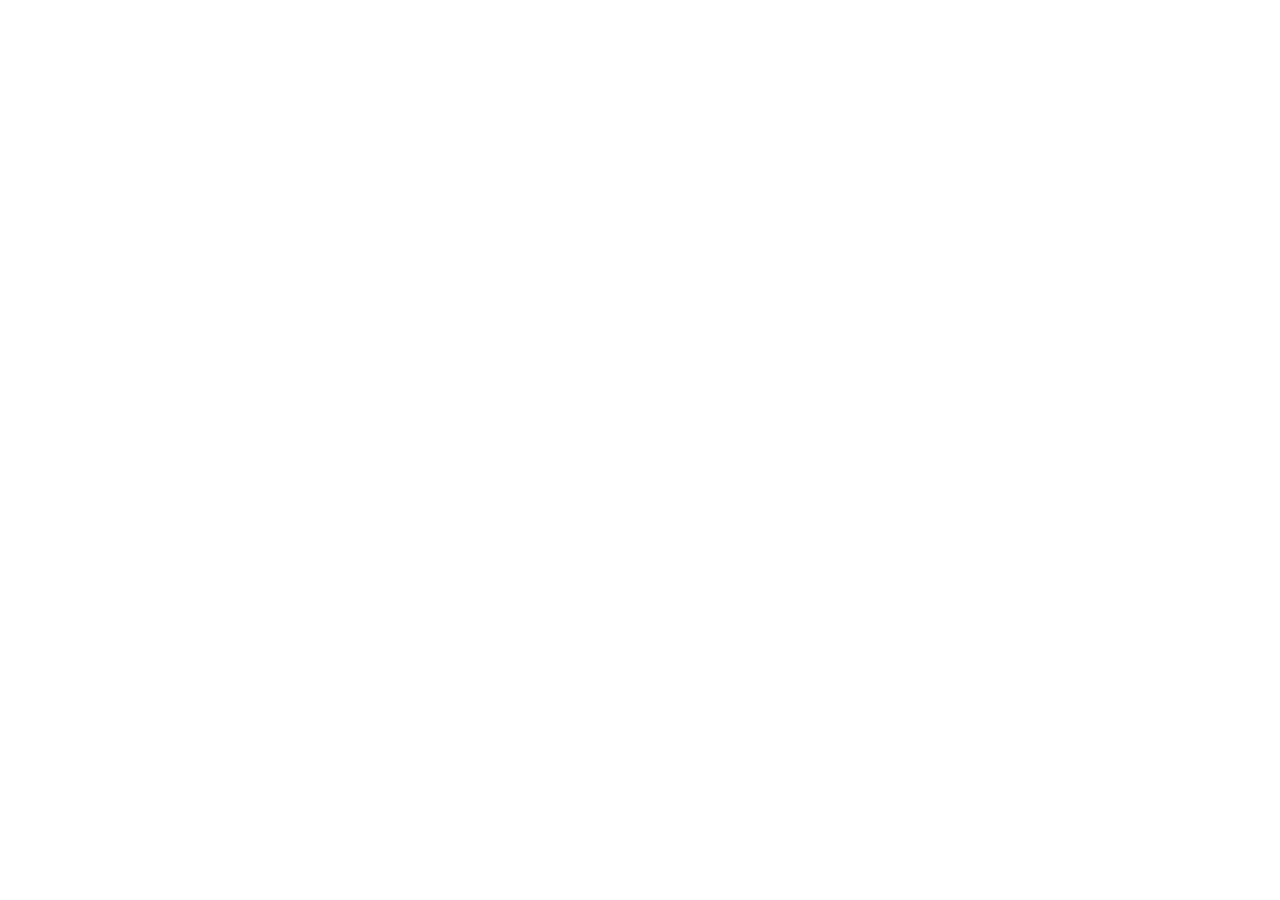
==== A-propos.html @ 2d04cdbd "feat: create HTML5 structure for 4 pages" ====
<!DOCTYPE html>
<html lang="fr">

<head>
    <meta charset="UTF-8">
    <meta name="viewport" content="width=device-width, initial-scale=1.0">
    <title>Thimdrine - À propos</title>
</head>

<body>
    <header>
        <nav>

        </nav>
    </header>
    <main>
        <section>

        </section>
    </main>
    <footer>
        
    </footer>
</body>

</html>
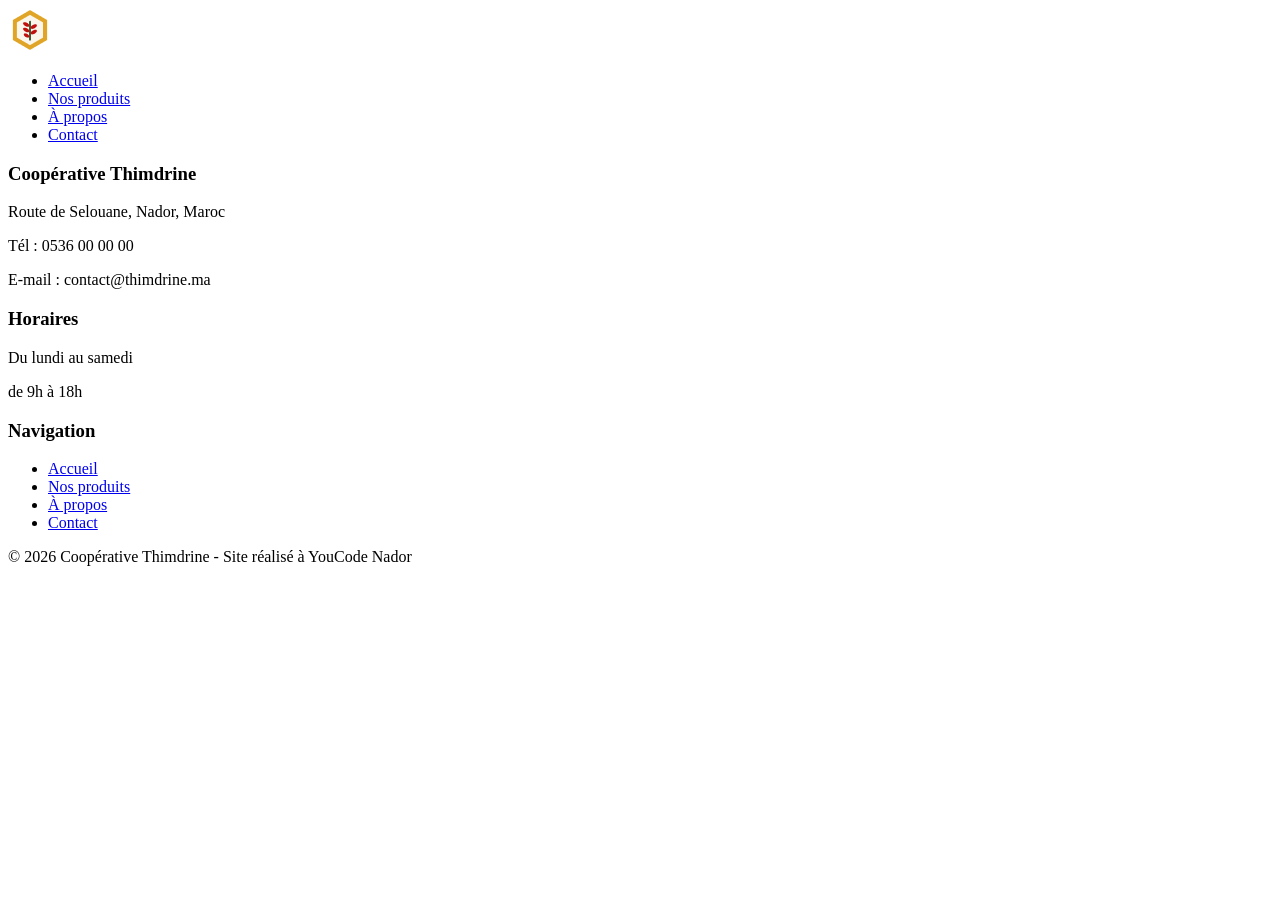
==== commit c5830898: "realiser la partie navigation et la partie footer des 4 pages" ====
--- a/A-propos.html
+++ b/A-propos.html
@@ -4,23 +4,64 @@
 <head>
     <meta charset="UTF-8">
     <meta name="viewport" content="width=device-width, initial-scale=1.0">
+    <link rel="stylesheet" href="CSS/style.css">
     <title>Thimdrine - À propos</title>
 </head>
+
 
 <body>
     <header>
         <nav>
+            <a href="index.html">
+                <img src="images/Logo.png" >
+            </a>
 
+            <ul>
+                <li><a href="index.html">Accueil</a></li>
+                <li><a href="nos-produits.html">Nos produits</a></li>
+                <li><a href="a-propos.html">À propos</a></li>
+                <li><a href="contact.html">Contact</a></li>
+            </ul>
         </nav>
     </header>
+
     <main>
         <section>
 
         </section>
     </main>
+
     <footer>
-        
-    </footer>
+        <div class="footer">
+            <div class="footer-par">
+                <h3>Coopérative Thimdrine</h3>
+                <p>Route de Selouane, Nador, Maroc</p>
+                <p>Tél : 0536 00 00 00</p>
+                <p>E-mail : contact@thimdrine.ma</p>
+            </div>
+
+        <div class="footer-par">
+            <h3>Horaires</h3>
+            <p>Du lundi au samedi</p>
+            <p>de 9h à 18h</p>
+        </div>
+
+        <div class="footer-par">
+            <h3>Navigation</h3>
+            <ul>
+                <li><a href="index.html">Accueil</a></li>
+                <li><a href="nos-produits.html">Nos produits</a></li>
+                <li><a href="a-propos.html">À propos</a></li>
+                <li><a href="contact.html">Contact</a></li>
+            </ul>
+        </div>
+    </div>
+
+    <div class="footer-end">
+        <p>&copy; 2026 Coopérative Thimdrine - Site réalisé à YouCode Nador</p>
+    </div>
+</footer>
+
 </body>
 
 </html>
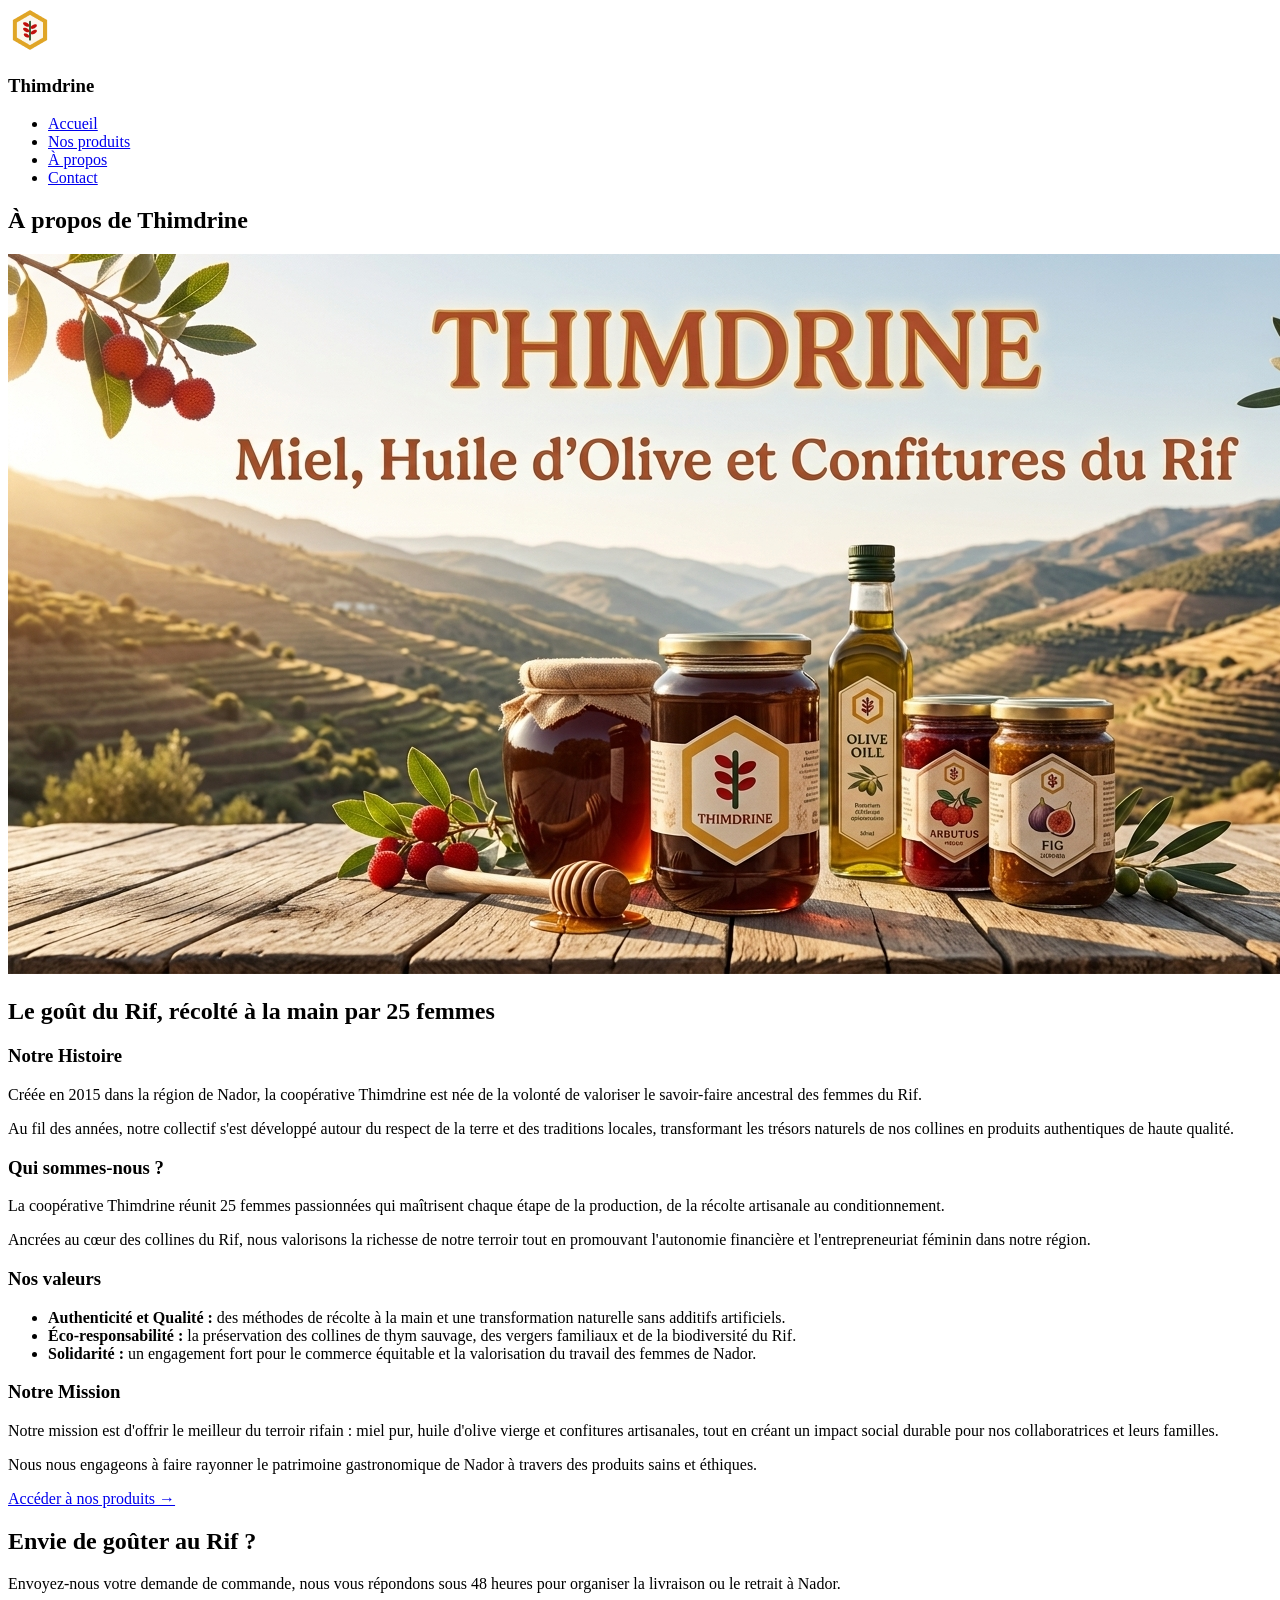
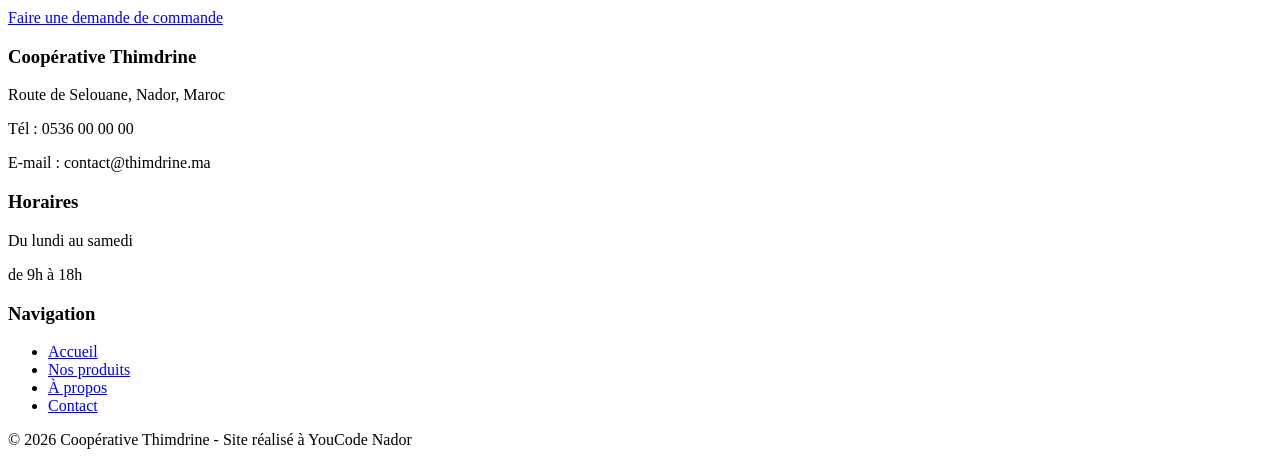
==== commit 50ebc8f5: "realisation de partie html des page index / no produits / a propos" ====
--- a/A-propos.html
+++ b/A-propos.html
@@ -8,13 +8,12 @@
     <title>Thimdrine - À propos</title>
 </head>
 
+<body>
 
-<body>
     <header>
         <nav>
-            <a href="index.html">
-                <img src="images/Logo.png" >
-            </a>
+            <div class="logo"><a href="index.html"><img src="images/Logo.png" alt="Logo de Thimdrine"></a> <h3 classe="dalogo">Thimdrine</h3></div>
+
 
             <ul>
                 <li><a href="index.html">Accueil</a></li>
@@ -26,13 +25,122 @@
     </header>
 
     <main>
-        <section>
+
+        <!-- Titre -->
+        <section class="apropos-title">
+            <h1>À propos de Thimdrine</h1>
+        </section>
+
+        <!-- Image principale -->
+        <section class="apropos-image">
+            <img src="images/interface image project.jfif"
+                alt="Produits de la coopérative Thimdrine">
+        </section>
+
+        <!-- Présentation -->
+        <section class="apropos-content">
+
+            <h2>Le goût du Rif, récolté à la main par 25 femmes</h2>
+
+            <div class="apropos-grid">
+
+                <div class="apropos-block">
+                    <h3>Notre Histoire</h3>
+                    <p>
+                        Créée en 2015 dans la région de Nador, la coopérative
+                        Thimdrine est née de la volonté de valoriser le savoir-faire
+                        ancestral des femmes du Rif.
+                    </p>
+                    <p>
+                        Au fil des années, notre collectif s'est développé autour
+                        du respect de la terre et des traditions locales,
+                        transformant les trésors naturels de nos collines en
+                        produits authentiques de haute qualité.
+                    </p>
+                </div>
+
+                <div class="apropos-block">
+                    <h3>Qui sommes-nous ?</h3>
+                    <p>
+                        La coopérative Thimdrine réunit 25 femmes passionnées qui
+                        maîtrisent chaque étape de la production, de la récolte
+                        artisanale au conditionnement.
+                    </p>
+                    <p>
+                        Ancrées au cœur des collines du Rif, nous valorisons la
+                        richesse de notre terroir tout en promouvant l'autonomie
+                        financière et l'entrepreneuriat féminin dans notre région.
+                    </p>
+                </div>
+
+                <div class="apropos-block">
+                    <h3>Nos valeurs</h3>
+                    <ul>
+                        <li>
+                            <strong>Authenticité et Qualité :</strong>
+                            des méthodes de récolte à la main et une transformation
+                            naturelle sans additifs artificiels.
+                        </li>
+
+                        <li>
+                            <strong>Éco-responsabilité :</strong>
+                            la préservation des collines de thym sauvage, des
+                            vergers familiaux et de la biodiversité du Rif.
+                        </li>
+
+                        <li>
+                            <strong>Solidarité :</strong>
+                            un engagement fort pour le commerce équitable et la
+                            valorisation du travail des femmes de Nador.
+                        </li>
+                    </ul>
+                </div>
+
+                <div class="apropos-block">
+                    <h3>Notre Mission</h3>
+                    <p>
+                        Notre mission est d'offrir le meilleur du terroir rifain :
+                        miel pur, huile d'olive vierge et confitures artisanales,
+                        tout en créant un impact social durable pour nos
+                        collaboratrices et leurs familles.
+                    </p>
+
+                    <p>
+                        Nous nous engageons à faire rayonner le patrimoine
+                        gastronomique de Nador à travers des produits sains
+                        et éthiques.
+                    </p>
+
+                    <a href="nos-produits.html" class="link-more">
+                        Accéder à nos produits →
+                    </a>
+                </div>
+
+            </div>
 
         </section>
+
+        <!-- CTA -->
+        <section class="sec4">
+            <h2>Envie de goûter au Rif ?</h2>
+
+            <p>
+                Envoyez-nous votre demande de commande, nous vous répondons
+                sous 48 heures pour organiser la livraison ou le retrait à Nador.
+            </p>
+
+            <a href="contact.html" class="btn btn-1">
+                Faire une demande de commande
+            </a>
+        </section>
+
     </main>
 
+    <!-- Footer -->
     <footer>
+
         <div class="footer">
+
             <div class="footer-par">
                 <h3>Coopérative Thimdrine</h3>
                 <p>Route de Selouane, Nador, Maroc</p>
@@ -40,28 +148,33 @@
                 <p>E-mail : contact@thimdrine.ma</p>
             </div>
 
-        <div class="footer-par">
-            <h3>Horaires</h3>
-            <p>Du lundi au samedi</p>
-            <p>de 9h à 18h</p>
+            <div class="footer-par">
+                <h3>Horaires</h3>
+                <p>Du lundi au samedi</p>
+                <p>de 9h à 18h</p>
+            </div>
+
+            <div class="footer-par">
+                <h3>Navigation</h3>
+
+                <ul>
+                    <li><a href="index.html">Accueil</a></li>
+                    <li><a href="nos-produits.html">Nos produits</a></li>
+                    <li><a href="a-propos.html">À propos</a></li>
+                    <li><a href="contact.html">Contact</a></li>
+                </ul>
+            </div>
+
         </div>
 
-        <div class="footer-par">
-            <h3>Navigation</h3>
-            <ul>
-                <li><a href="index.html">Accueil</a></li>
-                <li><a href="nos-produits.html">Nos produits</a></li>
-                <li><a href="a-propos.html">À propos</a></li>
-                <li><a href="contact.html">Contact</a></li>
-            </ul>
+        <div class="footer-end">
+            <p>
+                &copy; 2026 Coopérative Thimdrine -
+                Site réalisé à YouCode Nador
+            </p>
         </div>
-    </div>
 
-    <div class="footer-end">
-        <p>&copy; 2026 Coopérative Thimdrine - Site réalisé à YouCode Nador</p>
-    </div>
-</footer>
+    </footer>
 
 </body>
-
 </html>
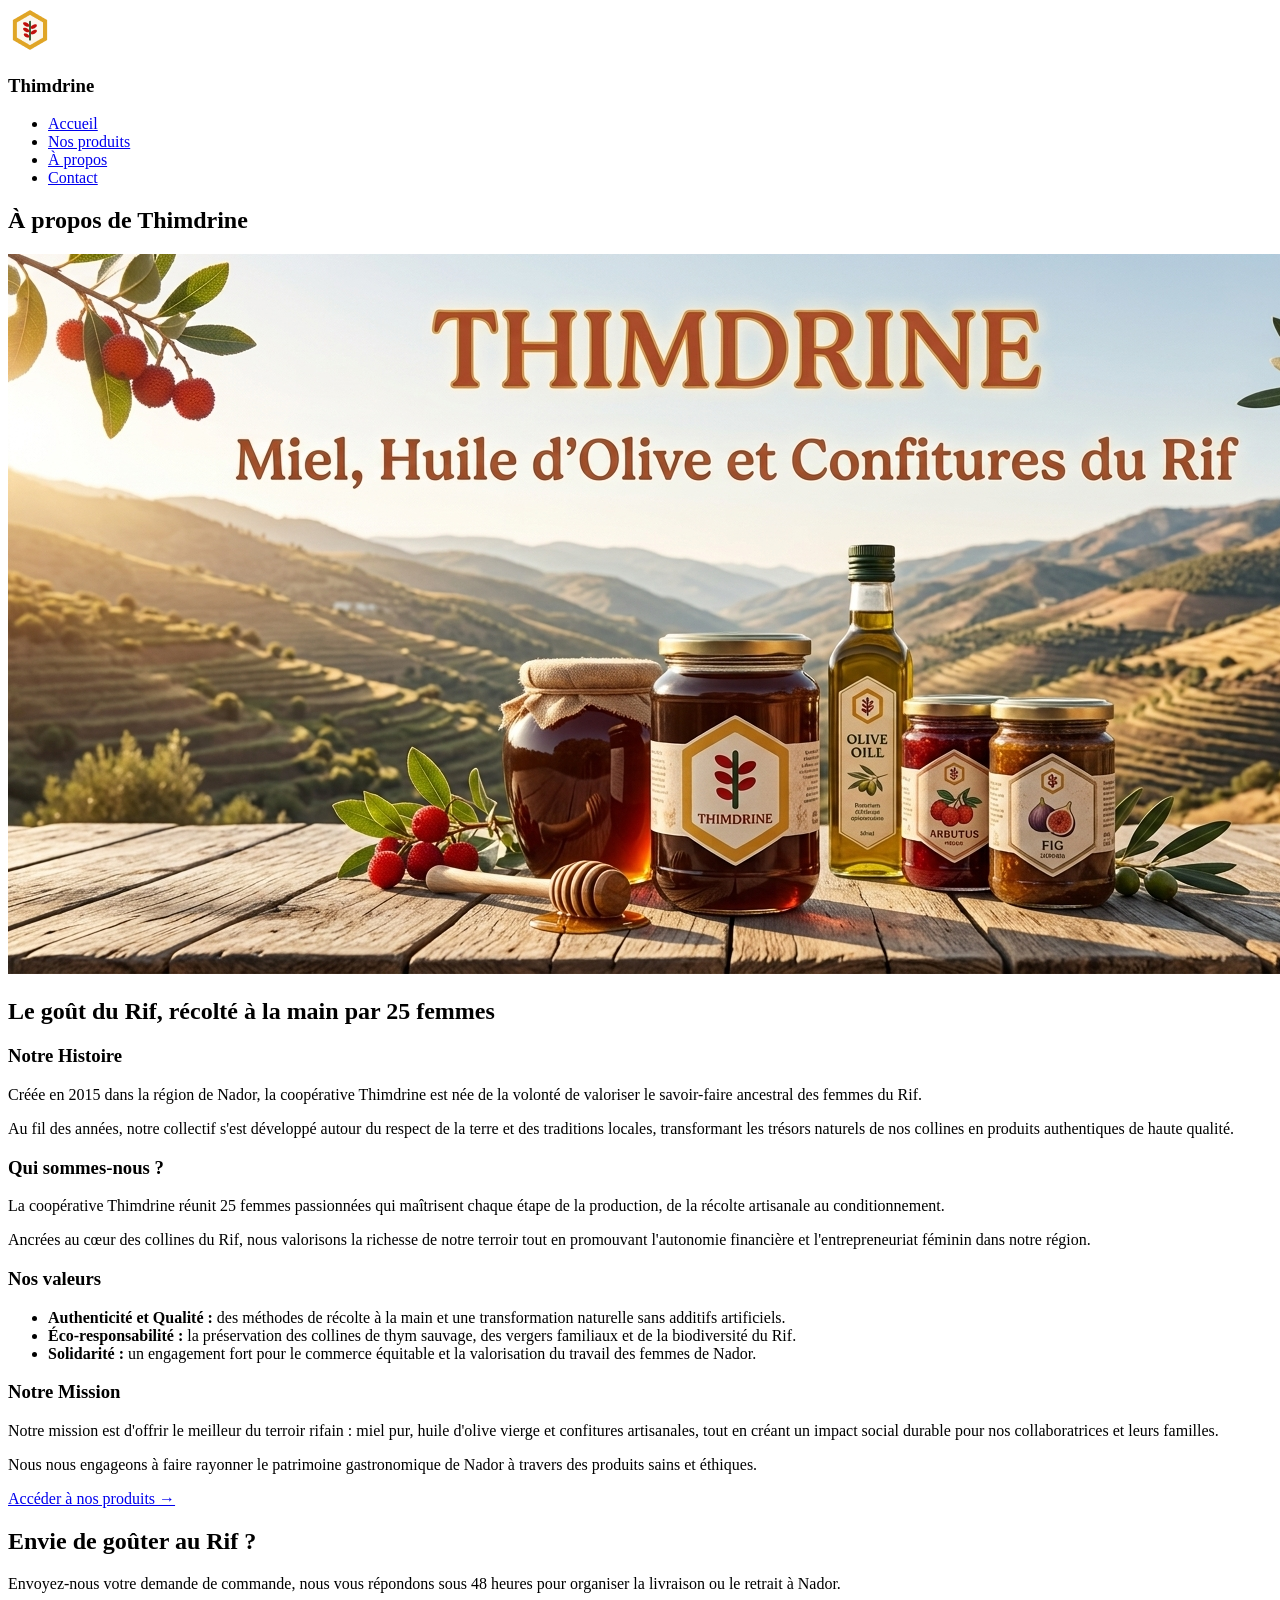
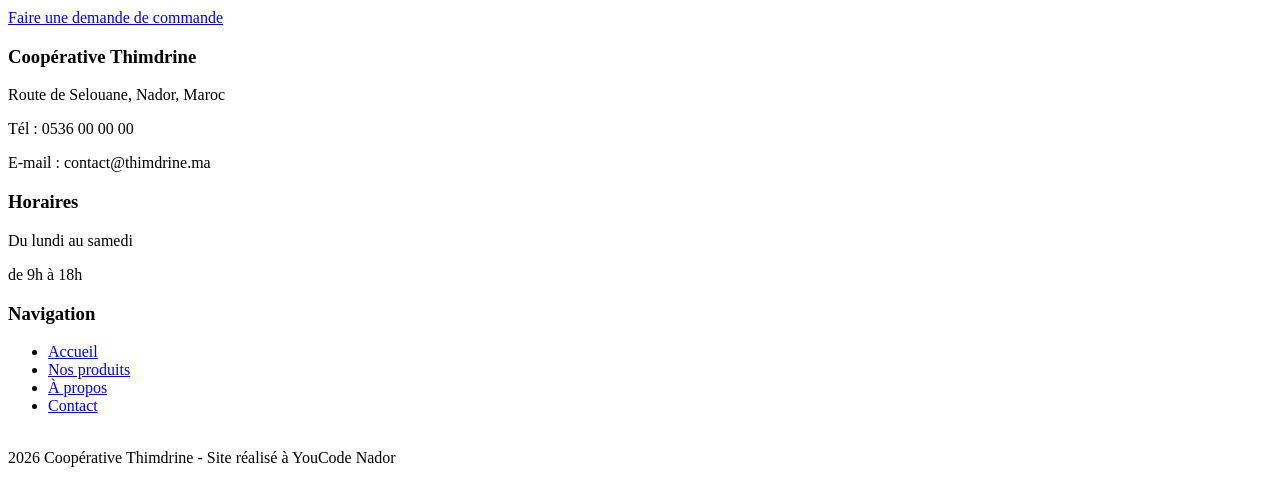
==== commit fddcf51b: "realiser la partie main de la page contact" ====
--- a/A-propos.html
+++ b/A-propos.html
@@ -26,18 +26,15 @@
 
     <main>
 
-        <!-- Titre -->
         <section class="apropos-title">
             <h1>À propos de Thimdrine</h1>
         </section>
 
-        <!-- Image principale -->
         <section class="apropos-image">
             <img src="images/interface image project.jfif"
                 alt="Produits de la coopérative Thimdrine">
         </section>
 
-        <!-- Présentation -->
         <section class="apropos-content">
 
             <h2>Le goût du Rif, récolté à la main par 25 femmes</h2>
@@ -120,7 +117,6 @@
 
         </section>
 
-        <!-- CTA -->
         <section class="sec4">
             <h2>Envie de goûter au Rif ?</h2>
 
@@ -136,7 +132,6 @@
 
     </main>
 
-    <!-- Footer -->
     <footer>
 
         <div class="footer">
@@ -169,7 +164,7 @@
 
         <div class="footer-end">
             <p>
-                &copy; 2026 Coopérative Thimdrine -
+                <br> 2026 Coopérative Thimdrine -
                 Site réalisé à YouCode Nador
             </p>
         </div>
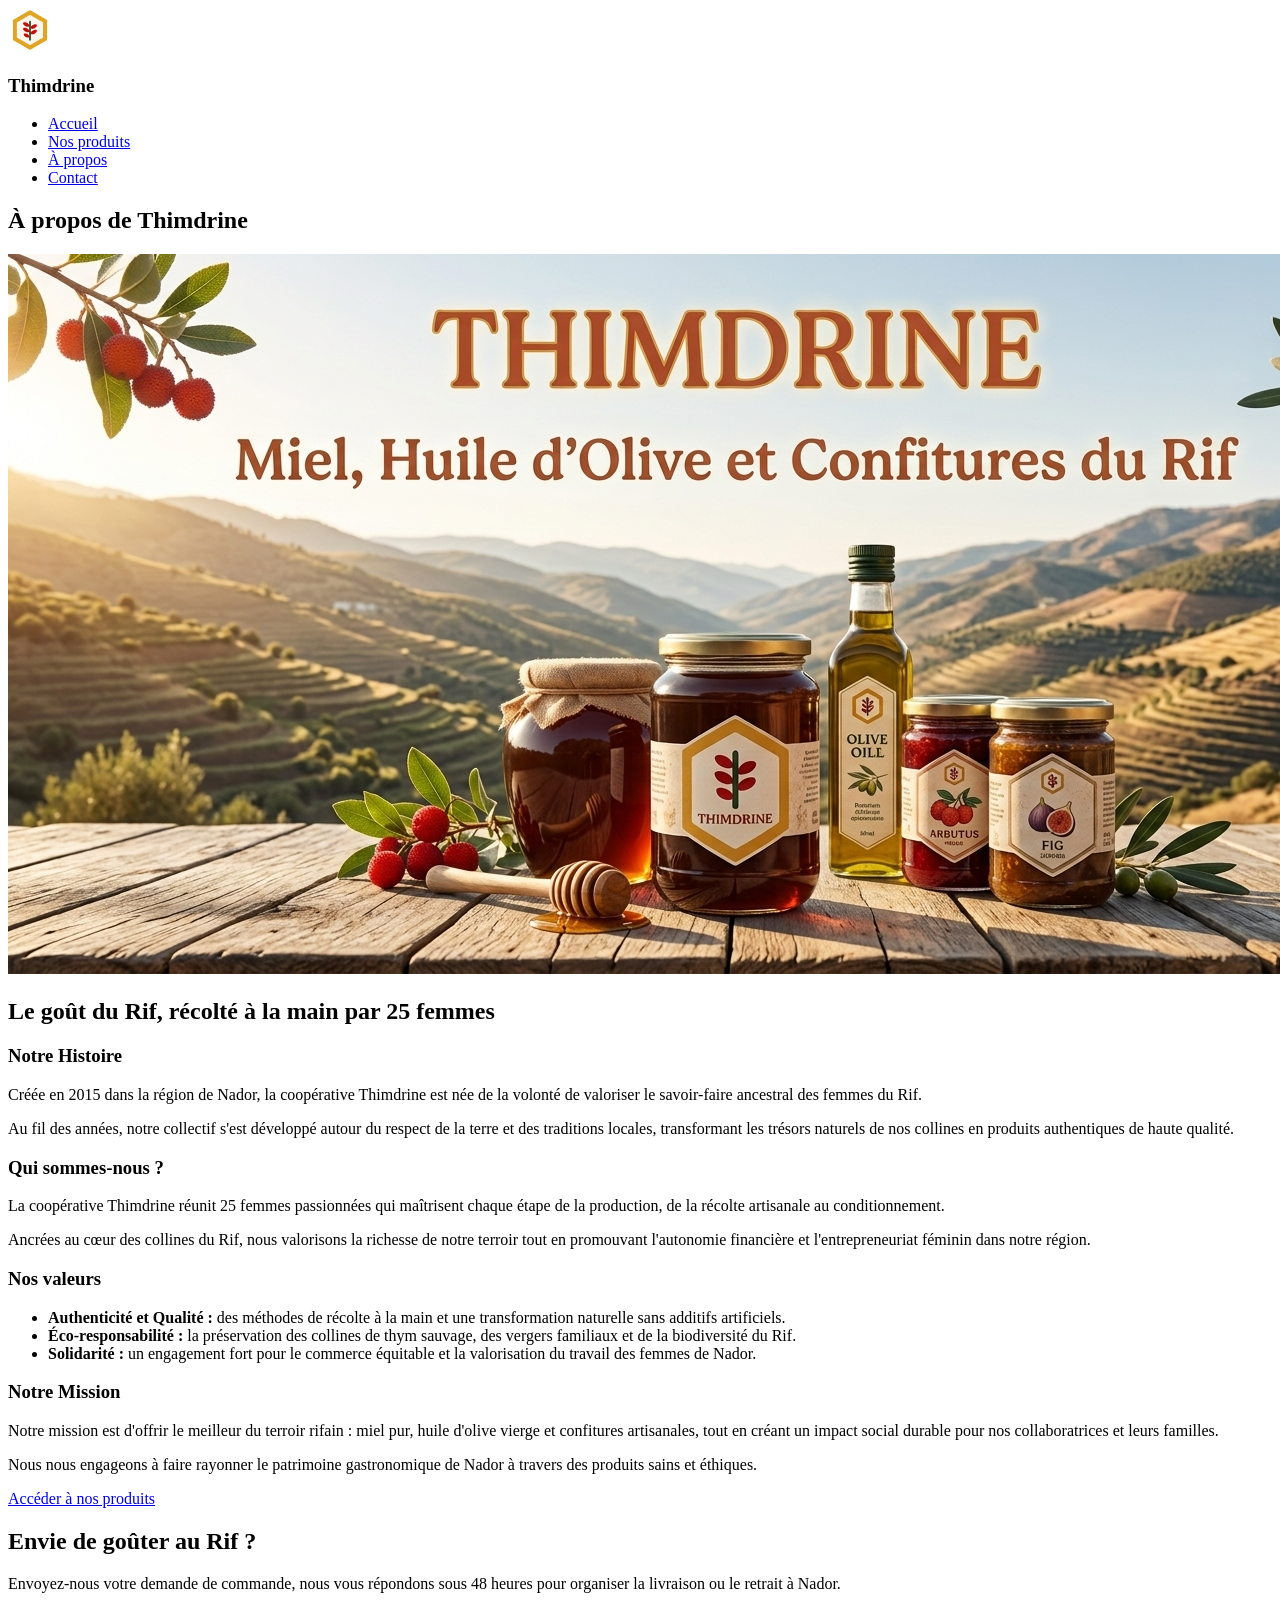
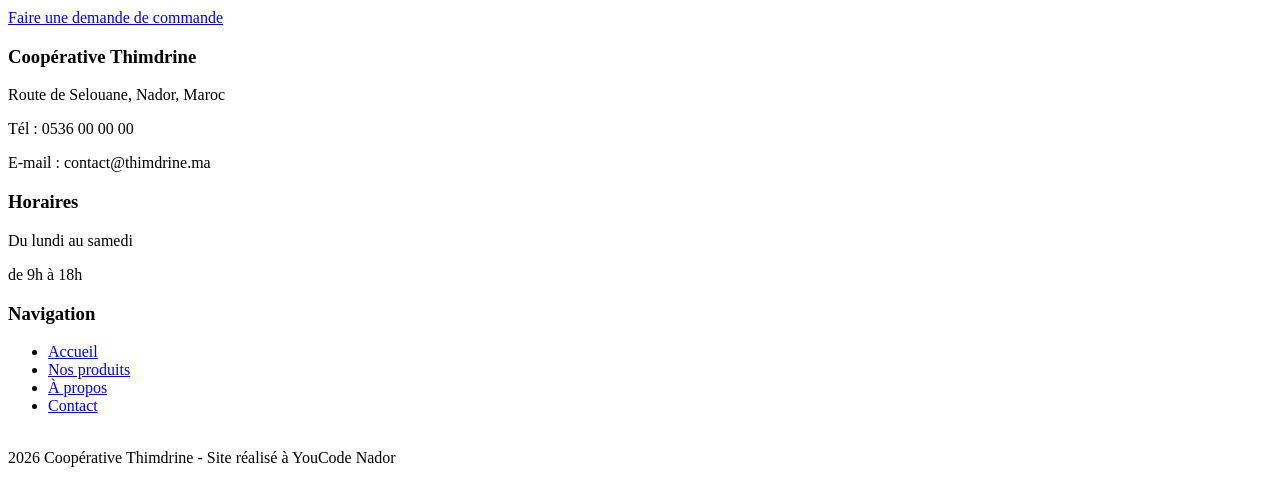
==== commit 6c3a7d87: "ajouter les alt dans les images" ====
--- a/A-propos.html
+++ b/A-propos.html
@@ -16,10 +16,10 @@
 
 
             <ul>
-                <li><a href="index.html">Accueil</a></li>
-                <li><a href="nos-produits.html">Nos produits</a></li>
-                <li><a href="a-propos.html">À propos</a></li>
-                <li><a href="contact.html">Contact</a></li>
+                <li><a href="./index.html">Accueil</a></li>
+                <li><a href="./nos-produits.html">Nos produits</a></li>
+                <li><a href="./a-propos.html">À propos</a></li>
+                <li><a href="./contact.html">Contact</a></li>
             </ul>
         </nav>
     </header>
@@ -31,8 +31,7 @@
         </section>
 
         <section class="apropos-image">
-            <img src="images/interface image project.jfif"
-                alt="Produits de la coopérative Thimdrine">
+            <img src="images/interface image project.jfif" alt="Thimdrine company">
         </section>
 
         <section class="apropos-content">
@@ -109,7 +108,7 @@
                     </p>
 
                     <a href="nos-produits.html" class="link-more">
-                        Accéder à nos produits →
+                        Accéder à nos produits 
                     </a>
                 </div>
 
